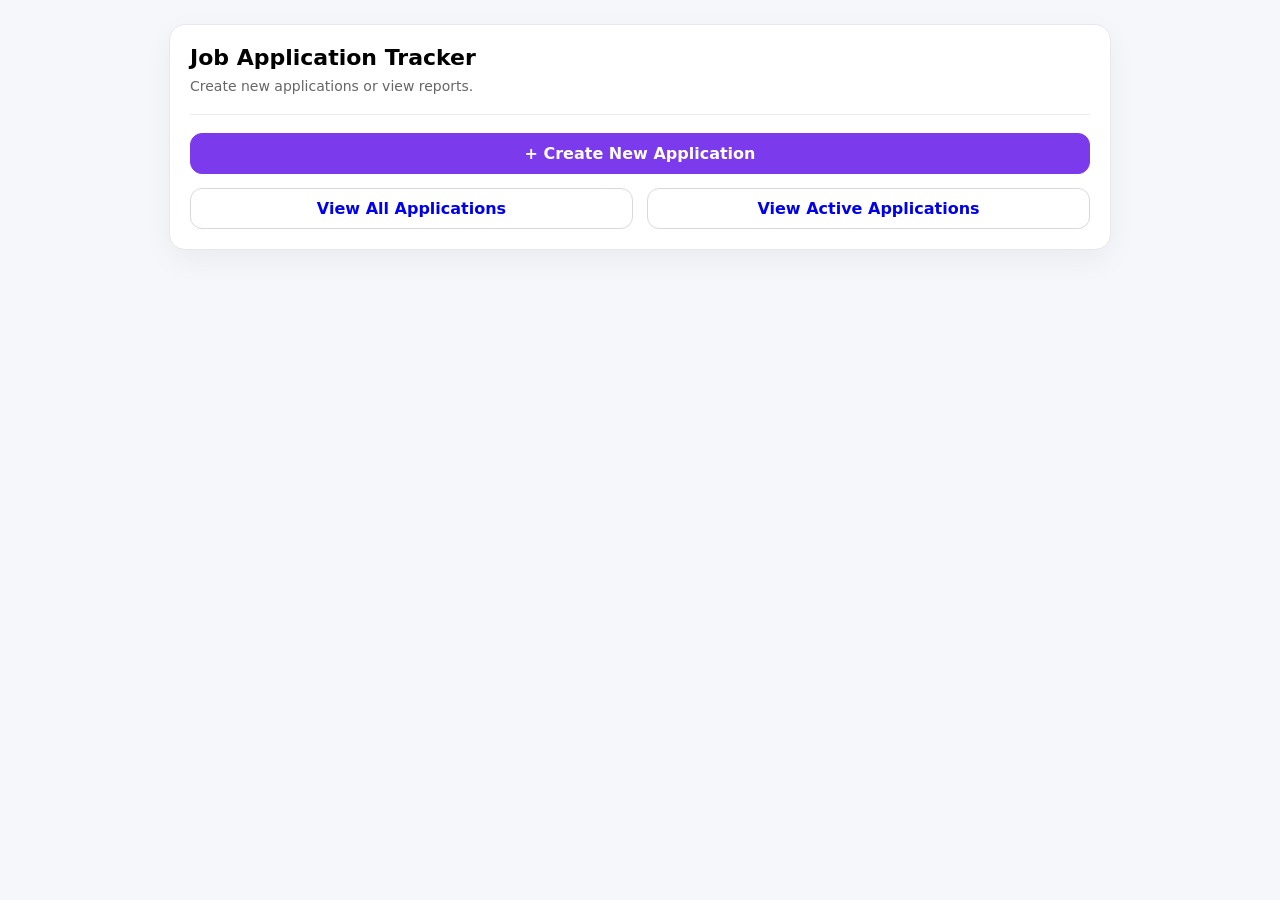
==== index.html @ 79c78cec "Updates to address small improvements and to correct Submitted versus Unsubmitted issue. Corrected i" ====
<html xmlns="http://www.w3.org/1999/xhtml" lang="en" xml:lang="en">
    <head>
        <meta charset="UTF-8"/>
        <meta name="viewport" content="width=device-width, initial-scale=1.0"/>
        <title>Job Application Tracker</title>
        <link rel="stylesheet" type="text/css" href="./resources/css/styles.css"/>
    </head>
    <body>

        <div class="container">
            <h1>Job Application Tracker</h1>
            <p class="sub">Create new applications or view reports.</p>

            <hr/>

            <div class="grid">
                <!-- Create New -->
                <div class="field full">
                    <a href="./update.html" class="btn primary" style="text-decoration:none; display:block; text-align:center;">+ Create New Application</a>
                </div>
    
                <!-- View All -->
                <div class="field">
                    <a href="./resources/xql/report.xql" class="btn" style="text-decoration:none; display:block; text-align:center;">View All Applications</a>
                </div>
    
                <!-- View Active -->
                <div class="field">
                    <a href="./resources/xql/report.xql?mode=active" class="btn" style="text-decoration:none; display:block; text-align:center;">View Active Applications</a>
                </div>
            </div>
        </div>
    </body>
</html>
---- resources/css/styles.css ----
body {
  font-family: system-ui, -apple-system, Segoe UI, Roboto, Arial, sans-serif;
  background: #f6f7fb;
  margin: 0;
  padding: 24px;
}

.container {
  max-width: 900px;
  margin: 0 auto;
  background: white;
  border: 1px solid #e7e7ef;
  border-radius: 16px;
  padding: 20px;
  box-shadow: 0 10px 30px rgba(0, 0, 0, 0.05);
}

h1 {
  margin: 0 0 8px 0;
  font-size: 22px;
}

p.sub {
  margin: 0 0 20px 0;
  color: #666;
  font-size: 14px;
}

.sub-tight {
  margin: 4px 0 0 0 !important;
}

.grid {
  display: grid;
  grid-template-columns: 1fr 1fr;
  gap: 14px;
}

.field {
  display: flex;
  flex-direction: column;
  gap: 6px;
}

label {
  font-size: 13px;
  font-weight: 600;
}

.spacer-label {
  opacity: 0;
}

input,
select,
textarea {
  font: inherit;
  padding: 10px 12px;
  border-radius: 10px;
  border: 1px solid #d8d8e2;
  outline: none;
}

input:focus,
select:focus,
textarea:focus {
  border-color: #7c3aed;
  box-shadow: 0 0 0 4px rgba(124, 58, 237, 0.15);
}

textarea {
  min-height: 90px;
  resize: vertical;
}

.full {
  grid-column: 1 / -1;
}

.error {
  color: #b91c1c;
  font-size: 13px;
  margin-top: 2px;
}

hr {
  border: none;
  border-top: 1px solid #ececf3;
  margin: 18px 0;
}

.notes-header {
  display: flex;
  justify-content: space-between;
  align-items: center;
  gap: 12px;
}

.notes-header h2 {
  font-size: 16px;
  margin: 0;
}

.btn {
  border: 1px solid #d8d8e2;
  background: #fff;
  padding: 10px 12px;
  border-radius: 12px;
  cursor: pointer;
  font-weight: 600;
}

.btn.primary {
  background: #7c3aed;
  border-color: #7c3aed;
  color: white;
}

.btn.danger {
  background: #fff;
  border-color: #f2c3c3;
  color: #b91c1c;
}

.btn:disabled {
  opacity: 0.5;
  cursor: not-allowed;
}

.note-card {
  border: 1px solid #ececf3;
  border-radius: 14px;
  padding: 14px;
  background: #fff;
  margin-top: 12px;
}

.note-card.empty {
  background: #f9fafc;
  color: #666;
  font-size: 14px;
}

.note-grid {
  display: grid;
  grid-template-columns: 220px 1fr;
  gap: 14px;
}

.note-grid.three-col {
  grid-template-columns: 160px 160px 1fr; /* Nice breakdown for Date, Dropdown, and flexible Textarea */
  gap: 14px;
}

@media (max-width: 720px) {
  .note-grid.three-col {
    grid-template-columns: 1fr; /* Stack vertically on mobile devices */
  }
}

.note-actions {
  display: flex;
  justify-content: flex-end;
  margin-top: 10px;
}

.footer {
  display: flex;
  justify-content: flex-end;
  gap: 10px;
  margin-top: 18px;
}

.output {
  margin-top: 18px;
  background: #0b1020;
  color: #d7e3ff;
  padding: 14px;
  border-radius: 12px;
  overflow: auto;
  font-size: 12px;
}

@media (max-width: 720px) {
  .grid {
    grid-template-columns: 1fr;
  }

  .note-grid {
    grid-template-columns: 1fr;
  }
}

/* ---------- Report Table ---------- */

.table-wrapper {
  margin-top: 18px;
  overflow-x: auto;
}

.report-table {
  width: 100%;
  border-collapse: collapse;
  font-size: 14px;
}

.report-table th,
.report-table td {
  padding: 10px 12px;
  border-bottom: 1px solid #ececf3;
  text-align: left;
}

.report-table th {
  font-size: 13px;
  text-transform: uppercase;
  letter-spacing: 0.5px;
  color: #666;
}

.report-table tr:hover {
  background: #f9fafc;
}

.job-link {
  font-weight: 600;
  color: #7c3aed;
  text-decoration: none;
}

.job-link:hover {
  text-decoration: underline;
}

.external-link {
  color: #0a58ca;
  text-decoration: none;
}

.external-link:hover {
  text-decoration: underline;
}

/* Filter styles */

.filter-bar {
  display: flex;
  gap: 20px;
  flex-wrap: wrap;
  margin-top: 15px;
}

.filter-group {
  display: flex;
  flex-direction: column;
  gap: 6px;
}

.status.Rejected {
  color: #b91c1c;
  font-weight: 600;
}

.status.Interview {
  color: #0a7a0a;
  font-weight: 600;
}

.status.Submitted {
  color: #555;
  font-weight: 600;
}

.back-link {
    margin-bottom: 20px;
}

.back-link a {
    text-decoration: none;
    color: #007bff;
    font-weight: bold;
}

.back-link a:hover {
    text-decoration: underline;
}

/* ---------- Summary Grid ---------- */

.summary-grid {
  display: grid;
  grid-template-columns: repeat(auto-fit, minmax(160px, 1fr)); /* Automatically squeezes or wraps 5 cards */
  gap: 16px;
  margin: 20px 0 10px 0;
}

.summary-card {
  background: #ffffff;
  border: 1px solid #e7e7ef;
  border-radius: 16px;
  padding: 18px 16px;
  text-align: center;
  box-shadow: 0 6px 18px rgba(0, 0, 0, 0.04);
  transition: transform 0.15s ease, box-shadow 0.15s ease;
}

.summary-card:hover {
  transform: translateY(-3px);
  box-shadow: 0 10px 24px rgba(0, 0, 0, 0.08);
}

.summary-number {
  font-size: 28px;
  font-weight: 700;
  color: #7c3aed;
  line-height: 1.2;
}

.summary-label {
  font-size: 12px;
  text-transform: uppercase;
  letter-spacing: 0.6px;
  color: #666;
  margin-top: 6px;
}

.report-table td:nth-child(4) {
  text-align: center; /* Days Open */
}

.report-table td:nth-child(3),
.report-table td:nth-child(6) {
  white-space: nowrap; /* Dates */
}

.report-table td:nth-child(6) {
  max-width: 300px;
  word-wrap: break-word;
  white-space: normal; /* Permits multiline text wrapping */
  font-size: 13px;
}

.filter-bar {
  display: flex;
  gap: 20px;
  flex-wrap: wrap; /* Wraps clean on small screens! */
  margin-top: 15px;
}
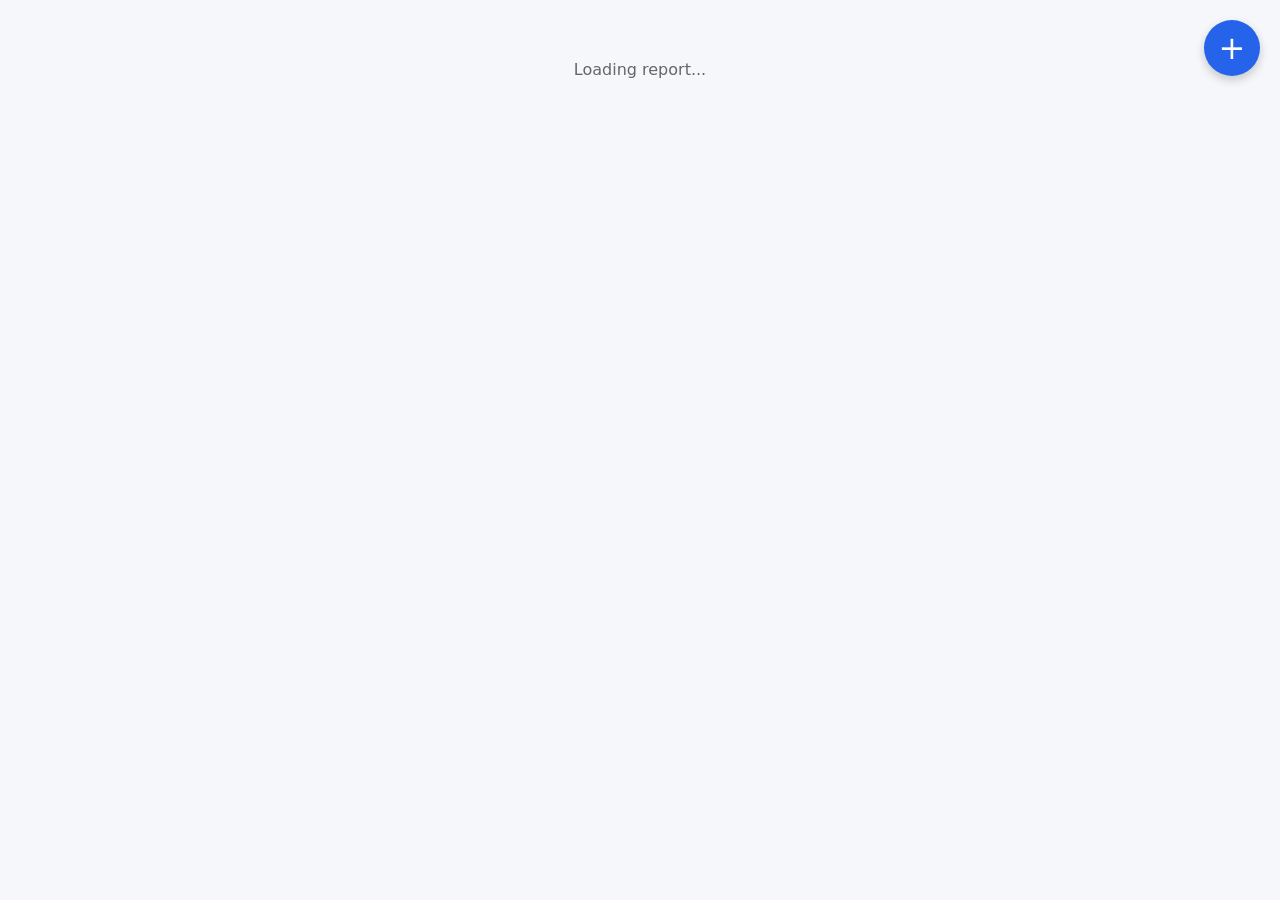
==== commit 2e90d4d9: "Merged report and landing page. Added graphic for creation of new entry." ====
--- a/index.html
+++ b/index.html
@@ -1,34 +1,22 @@
-<html xmlns="http://www.w3.org/1999/xhtml" lang="en" xml:lang="en">
+<?xml version="1.0" encoding="UTF-8"?>
+<html xmlns="http://www.w3.org/1999/xhtml" lang="en">
     <head>
         <meta charset="UTF-8"/>
+        <title>Job Application Tracker</title>
         <meta name="viewport" content="width=device-width, initial-scale=1.0"/>
-        <title>Job Application Tracker</title>
-        <link rel="stylesheet" type="text/css" href="./resources/css/styles.css"/>
+        <link rel="stylesheet" href="./resources/css/styles.css"/>
     </head>
     <body>
-
-        <div class="container">
-            <h1>Job Application Tracker</h1>
-            <p class="sub">Create new applications or view reports.</p>
-
-            <hr/>
-
-            <div class="grid">
-                <!-- Create New -->
-                <div class="field full">
-                    <a href="./update.html" class="btn primary" style="text-decoration:none; display:block; text-align:center;">+ Create New Application</a>
-                </div>
     
-                <!-- View All -->
-                <div class="field">
-                    <a href="./resources/xql/report.xql" class="btn" style="text-decoration:none; display:block; text-align:center;">View All Applications</a>
-                </div>
+        <!-- Floating Create Button -->
+        <a href="./update.html" class="fab">+</a>
     
-                <!-- View Active -->
-                <div class="field">
-                    <a href="./resources/xql/report.xql?mode=active" class="btn" style="text-decoration:none; display:block; text-align:center;">View Active Applications</a>
-                </div>
-            </div>
+        <!-- Report Container -->
+        <div id="report-container">
+            <div class="loading">Loading report...</div>
         </div>
+    
+        <script src="./resources/js/report.js"/>
+    
     </body>
 </html>
--- a/resources/css/styles.css
+++ b/resources/css/styles.css
@@ -1,348 +1,408 @@
-body {
-  font-family: system-ui, -apple-system, Segoe UI, Roboto, Arial, sans-serif;
-  background: #f6f7fb;
-  margin: 0;
-  padding: 24px;
-}
-
-.container {
-  max-width: 900px;
-  margin: 0 auto;
-  background: white;
-  border: 1px solid #e7e7ef;
-  border-radius: 16px;
-  padding: 20px;
-  box-shadow: 0 10px 30px rgba(0, 0, 0, 0.05);
-}
-
-h1 {
-  margin: 0 0 8px 0;
-  font-size: 22px;
-}
-
-p.sub {
-  margin: 0 0 20px 0;
-  color: #666;
-  font-size: 14px;
-}
-
-.sub-tight {
-  margin: 4px 0 0 0 !important;
-}
-
-.grid {
-  display: grid;
-  grid-template-columns: 1fr 1fr;
-  gap: 14px;
-}
-
-.field {
-  display: flex;
-  flex-direction: column;
-  gap: 6px;
-}
-
-label {
-  font-size: 13px;
-  font-weight: 600;
-}
-
-.spacer-label {
-  opacity: 0;
-}
-
-input,
-select,
-textarea {
-  font: inherit;
-  padding: 10px 12px;
-  border-radius: 10px;
-  border: 1px solid #d8d8e2;
-  outline: none;
-}
-
-input:focus,
-select:focus,
-textarea:focus {
-  border-color: #7c3aed;
-  box-shadow: 0 0 0 4px rgba(124, 58, 237, 0.15);
-}
-
-textarea {
-  min-height: 90px;
-  resize: vertical;
-}
-
-.full {
-  grid-column: 1 / -1;
-}
-
-.error {
-  color: #b91c1c;
-  font-size: 13px;
-  margin-top: 2px;
-}
-
-hr {
-  border: none;
-  border-top: 1px solid #ececf3;
-  margin: 18px 0;
-}
-
-.notes-header {
-  display: flex;
-  justify-content: space-between;
-  align-items: center;
-  gap: 12px;
-}
-
-.notes-header h2 {
-  font-size: 16px;
-  margin: 0;
-}
-
-.btn {
-  border: 1px solid #d8d8e2;
-  background: #fff;
-  padding: 10px 12px;
-  border-radius: 12px;
-  cursor: pointer;
-  font-weight: 600;
-}
-
-.btn.primary {
-  background: #7c3aed;
-  border-color: #7c3aed;
-  color: white;
-}
-
-.btn.danger {
-  background: #fff;
-  border-color: #f2c3c3;
-  color: #b91c1c;
-}
-
-.btn:disabled {
-  opacity: 0.5;
-  cursor: not-allowed;
-}
-
-.note-card {
-  border: 1px solid #ececf3;
-  border-radius: 14px;
-  padding: 14px;
-  background: #fff;
-  margin-top: 12px;
-}
-
-.note-card.empty {
-  background: #f9fafc;
-  color: #666;
-  font-size: 14px;
-}
-
-.note-grid {
-  display: grid;
-  grid-template-columns: 220px 1fr;
-  gap: 14px;
-}
-
-.note-grid.three-col {
-  grid-template-columns: 160px 160px 1fr; /* Nice breakdown for Date, Dropdown, and flexible Textarea */
-  gap: 14px;
-}
-
-@media (max-width: 720px) {
-  .note-grid.three-col {
-    grid-template-columns: 1fr; /* Stack vertically on mobile devices */
-  }
-}
-
-.note-actions {
-  display: flex;
-  justify-content: flex-end;
-  margin-top: 10px;
-}
-
-.footer {
-  display: flex;
-  justify-content: flex-end;
-  gap: 10px;
-  margin-top: 18px;
-}
-
-.output {
-  margin-top: 18px;
-  background: #0b1020;
-  color: #d7e3ff;
-  padding: 14px;
-  border-radius: 12px;
-  overflow: auto;
-  font-size: 12px;
-}
-
-@media (max-width: 720px) {
-  .grid {
-    grid-template-columns: 1fr;
-  }
-
-  .note-grid {
-    grid-template-columns: 1fr;
-  }
-}
-
-/* ---------- Report Table ---------- */
-
-.table-wrapper {
-  margin-top: 18px;
-  overflow-x: auto;
-}
-
-.report-table {
-  width: 100%;
-  border-collapse: collapse;
-  font-size: 14px;
-}
-
-.report-table th,
-.report-table td {
-  padding: 10px 12px;
-  border-bottom: 1px solid #ececf3;
-  text-align: left;
-}
-
-.report-table th {
-  font-size: 13px;
-  text-transform: uppercase;
-  letter-spacing: 0.5px;
-  color: #666;
-}
-
-.report-table tr:hover {
-  background: #f9fafc;
-}
-
-.job-link {
-  font-weight: 600;
-  color: #7c3aed;
-  text-decoration: none;
-}
-
-.job-link:hover {
-  text-decoration: underline;
-}
-
-.external-link {
-  color: #0a58ca;
-  text-decoration: none;
-}
-
-.external-link:hover {
-  text-decoration: underline;
-}
-
-/* Filter styles */
-
-.filter-bar {
-  display: flex;
-  gap: 20px;
-  flex-wrap: wrap;
-  margin-top: 15px;
-}
-
-.filter-group {
-  display: flex;
-  flex-direction: column;
-  gap: 6px;
-}
-
-.status.Rejected {
-  color: #b91c1c;
-  font-weight: 600;
-}
-
-.status.Interview {
-  color: #0a7a0a;
-  font-weight: 600;
-}
-
-.status.Submitted {
-  color: #555;
-  font-weight: 600;
-}
-
-.back-link {
-    margin-bottom: 20px;
-}
-
-.back-link a {
-    text-decoration: none;
-    color: #007bff;
-    font-weight: bold;
-}
-
-.back-link a:hover {
-    text-decoration: underline;
-}
-
-/* ---------- Summary Grid ---------- */
-
-.summary-grid {
-  display: grid;
-  grid-template-columns: repeat(auto-fit, minmax(160px, 1fr)); /* Automatically squeezes or wraps 5 cards */
-  gap: 16px;
-  margin: 20px 0 10px 0;
-}
-
-.summary-card {
-  background: #ffffff;
-  border: 1px solid #e7e7ef;
-  border-radius: 16px;
-  padding: 18px 16px;
-  text-align: center;
-  box-shadow: 0 6px 18px rgba(0, 0, 0, 0.04);
-  transition: transform 0.15s ease, box-shadow 0.15s ease;
-}
-
-.summary-card:hover {
-  transform: translateY(-3px);
-  box-shadow: 0 10px 24px rgba(0, 0, 0, 0.08);
-}
-
-.summary-number {
-  font-size: 28px;
-  font-weight: 700;
-  color: #7c3aed;
-  line-height: 1.2;
-}
-
-.summary-label {
-  font-size: 12px;
-  text-transform: uppercase;
-  letter-spacing: 0.6px;
-  color: #666;
-  margin-top: 6px;
-}
-
-.report-table td:nth-child(4) {
-  text-align: center; /* Days Open */
-}
-
-.report-table td:nth-child(3),
-.report-table td:nth-child(6) {
-  white-space: nowrap; /* Dates */
-}
-
-.report-table td:nth-child(6) {
-  max-width: 300px;
-  word-wrap: break-word;
-  white-space: normal; /* Permits multiline text wrapping */
-  font-size: 13px;
-}
-
-.filter-bar {
-  display: flex;
-  gap: 20px;
-  flex-wrap: wrap; /* Wraps clean on small screens! */
-  margin-top: 15px;
+body {
+  font-family: system-ui, -apple-system, Segoe UI, Roboto, Arial, sans-serif;
+  background: #f6f7fb;
+  margin: 0;
+  padding: 0; /* UPDATED: remove global padding for full-page report */
+}
+
+/* Main container (used by both form + report) */
+.container {
+  max-width: 900px;
+  margin: 24px auto; /* moved spacing here instead */
+  background: white;
+  border: 1px solid #e7e7ef;
+  border-radius: 16px;
+  padding: 20px;
+  box-shadow: 0 10px 30px rgba(0, 0, 0, 0.05);
+}
+
+h1 {
+  margin: 0 0 8px 0;
+  font-size: 22px;
+}
+
+p.sub {
+  margin: 0 0 20px 0;
+  color: #666;
+  font-size: 14px;
+}
+
+.sub-tight {
+  margin: 4px 0 0 0 !important;
+}
+
+/* ---------- Layout ---------- */
+
+.grid {
+  display: grid;
+  grid-template-columns: 1fr 1fr;
+  gap: 14px;
+}
+
+.field {
+  display: flex;
+  flex-direction: column;
+  gap: 6px;
+}
+
+label {
+  font-size: 13px;
+  font-weight: 600;
+}
+
+.spacer-label {
+  opacity: 0;
+}
+
+input,
+select,
+textarea {
+  font: inherit;
+  padding: 10px 12px;
+  border-radius: 10px;
+  border: 1px solid #d8d8e2;
+  outline: none;
+}
+
+input:focus,
+select:focus,
+textarea:focus {
+  border-color: #7c3aed;
+  box-shadow: 0 0 0 4px rgba(124, 58, 237, 0.15);
+}
+
+textarea {
+  min-height: 90px;
+  resize: vertical;
+}
+
+.full {
+  grid-column: 1 / -1;
+}
+
+.error {
+  color: #b91c1c;
+  font-size: 13px;
+  margin-top: 2px;
+}
+
+hr {
+  border: none;
+  border-top: 1px solid #ececf3;
+  margin: 18px 0;
+}
+
+/* ---------- Notes ---------- */
+
+.notes-header {
+  display: flex;
+  justify-content: space-between;
+  align-items: center;
+  gap: 12px;
+}
+
+.notes-header h2 {
+  font-size: 16px;
+  margin: 0;
+}
+
+.note-card {
+  border: 1px solid #ececf3;
+  border-radius: 14px;
+  padding: 14px;
+  background: #fff;
+  margin-top: 12px;
+}
+
+.note-card.empty {
+  background: #f9fafc;
+  color: #666;
+  font-size: 14px;
+}
+
+.note-grid {
+  display: grid;
+  grid-template-columns: 220px 1fr;
+  gap: 14px;
+}
+
+.note-grid.three-col {
+  grid-template-columns: 160px 160px 1fr;
+  gap: 14px;
+}
+
+.note-actions {
+  display: flex;
+  justify-content: flex-end;
+  margin-top: 10px;
+}
+
+/* ---------- Buttons ---------- */
+
+.btn {
+  border: 1px solid #d8d8e2;
+  background: #fff;
+  padding: 10px 12px;
+  border-radius: 12px;
+  cursor: pointer;
+  font-weight: 600;
+}
+
+.btn.primary {
+  background: #7c3aed;
+  border-color: #7c3aed;
+  color: white;
+}
+
+.btn.danger {
+  border-color: #f2c3c3;
+  color: #b91c1c;
+}
+
+.btn:disabled {
+  opacity: 0.5;
+  cursor: not-allowed;
+}
+
+/* ---------- Footer ---------- */
+
+.footer {
+  display: flex;
+  justify-content: flex-end;
+  gap: 10px;
+  margin-top: 18px;
+}
+
+/* ---------- Output ---------- */
+
+.output {
+  margin-top: 18px;
+  background: #0b1020;
+  color: #d7e3ff;
+  padding: 14px;
+  border-radius: 12px;
+  overflow: auto;
+  font-size: 12px;
+}
+
+/* ---------- Report Container (NEW) ---------- */
+
+#report-container {
+  min-height: 200px;
+}
+
+/* Loading state */
+.loading {
+  padding: 60px 20px;
+  text-align: center;
+  font-size: 16px;
+  color: #666;
+}
+
+/* Error state */
+#report-container .error {
+  padding: 20px;
+  text-align: center;
+}
+
+/* ---------- Report Table ---------- */
+
+.table-wrapper {
+  margin-top: 18px;
+  overflow-x: auto;
+}
+
+.report-table {
+  width: 100%;
+  border-collapse: collapse;
+  font-size: 14px;
+}
+
+.report-table th,
+.report-table td {
+  padding: 10px 12px;
+  border-bottom: 1px solid #ececf3;
+  text-align: left;
+}
+
+.report-table th {
+  font-size: 13px;
+  text-transform: uppercase;
+  letter-spacing: 0.5px;
+  color: #666;
+}
+
+.report-table tr:hover {
+  background: #f9fafc;
+}
+
+.report-table td:nth-child(4) {
+  text-align: center;
+}
+
+/* ---------- Links ---------- */
+
+.job-link {
+  font-weight: 600;
+  color: #7c3aed;
+  text-decoration: none;
+}
+
+.job-link:hover {
+  text-decoration: underline;
+}
+
+.external-link {
+  color: #0a58ca;
+  text-decoration: none;
+}
+
+.external-link:hover {
+  text-decoration: underline;
+}
+
+/* ---------- Status Colors ---------- */
+
+.status.Rejected {
+  color: #b91c1c;
+  font-weight: 600;
+}
+
+.status.Interview {
+  color: #0a7a0a;
+  font-weight: 600;
+}
+
+.status.Submitted {
+  color: #555;
+  font-weight: 600;
+}
+
+/* ---------- Filters ---------- */
+
+.filter-bar {
+  display: flex;
+  gap: 20px;
+  flex-wrap: wrap;
+  margin-top: 15px;
+}
+
+.filter-group {
+  display: flex;
+  flex-direction: column;
+  gap: 6px;
+}
+
+/* ---------- Summary Grid ---------- */
+
+.summary-grid {
+  display: grid;
+  grid-template-columns: repeat(auto-fit, minmax(160px, 1fr));
+  gap: 16px;
+  margin: 20px 0 10px 0;
+}
+
+.summary-card {
+  background: #ffffff;
+  border: 1px solid #e7e7ef;
+  border-radius: 16px;
+  padding: 18px 16px;
+  text-align: center;
+  box-shadow: 0 6px 18px rgba(0, 0, 0, 0.04);
+  transition: transform 0.15s ease, box-shadow 0.15s ease;
+}
+
+.summary-card:hover {
+  transform: translateY(-3px);
+  box-shadow: 0 10px 24px rgba(0, 0, 0, 0.08);
+}
+
+.summary-number {
+  font-size: 28px;
+  font-weight: 700;
+  color: #7c3aed;
+}
+
+.summary-label {
+  font-size: 12px;
+  text-transform: uppercase;
+  letter-spacing: 0.6px;
+  color: #666;
+  margin-top: 6px;
+}
+
+/* ---------- Contacts ---------- */
+
+.contact-card {
+  display: flex;
+  flex-direction: column;
+  gap: 12px;
+}
+
+.contact-row {
+  display: flex;
+  gap: 12px;
+}
+
+.contact-row.top .name {
+  flex: 2;
+}
+
+.contact-row.top .role {
+  flex: 1;
+}
+
+.contact-row.bottom .field {
+  flex: 1;
+}
+
+/* ---------- Floating Action Button ---------- */
+
+.fab {
+  position: fixed;
+  top: 20px;
+  right: 20px;
+  width: 56px;
+  height: 56px;
+  background-color: #2563eb;
+  color: white;
+  font-size: 32px;
+  text-align: center;
+  line-height: 56px;
+  border-radius: 50%;
+  text-decoration: none;
+  box-shadow: 0 4px 10px rgba(0,0,0,0.2);
+  z-index: 9999;
+  transition: background 0.2s ease;
+}
+
+.fab:hover {
+  background-color: #1d4ed8;
+}
+
+/* ---------- Responsive ---------- */
+
+@media (max-width: 720px) {
+  .grid {
+    grid-template-columns: 1fr;
+  }
+
+  .note-grid,
+  .note-grid.three-col {
+    grid-template-columns: 1fr;
+  }
+}
+
+@media (max-width: 600px) {
+  .contact-row {
+    flex-direction: column;
+  }
+}
+
+.row-rejected td:first-child {
+  border-left: 4px solid #b91c1c;
+}
+
+.row-interview td:first-child {
+  border-left: 4px solid #16a34a;
 }
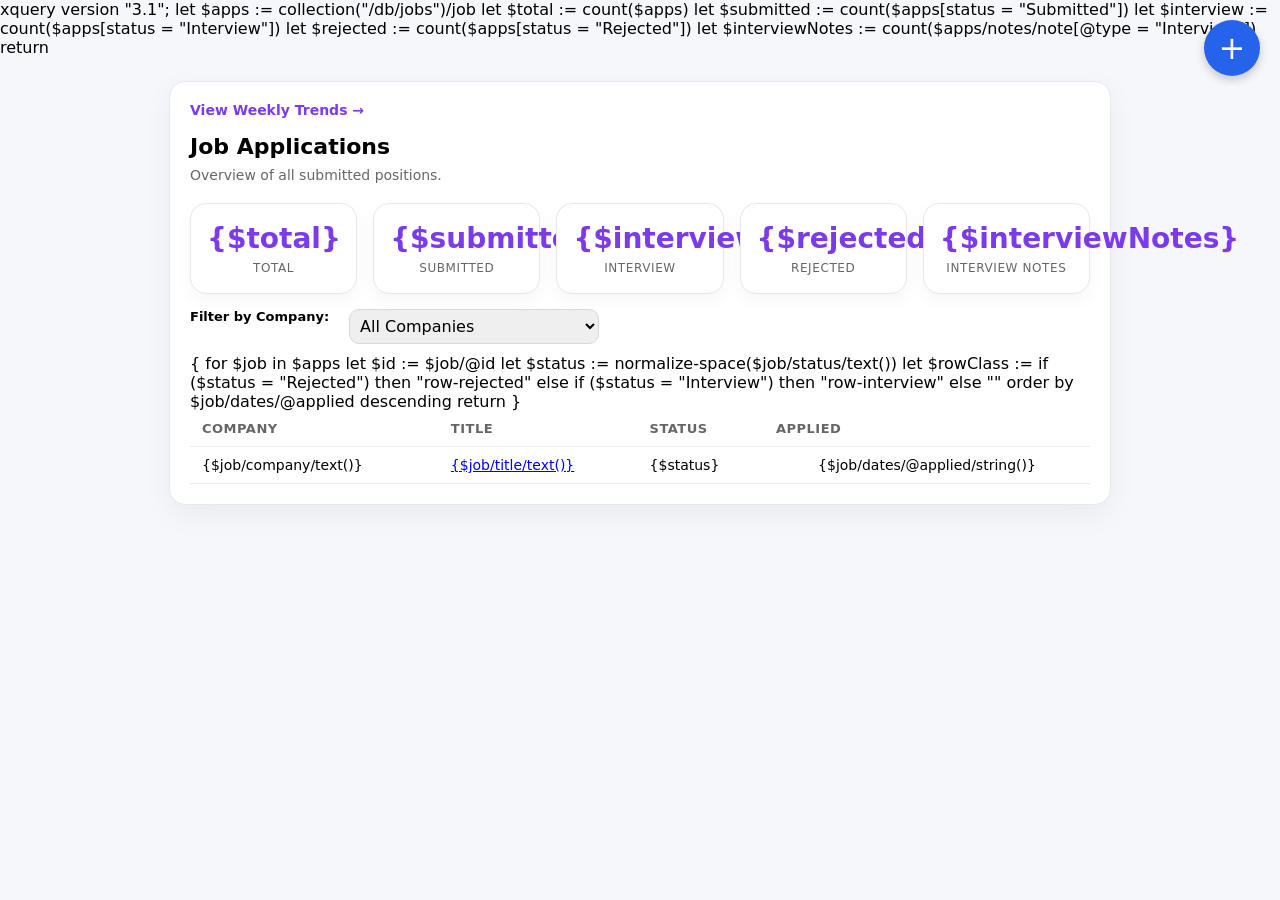
==== commit 815f3a0e: "Fix report script loading in index page" ====
--- a/index.html
+++ b/index.html
@@ -16,7 +16,7 @@
             <div class="loading">Loading report...</div>
         </div>
     
-        <script src="./resources/js/report.js"/>
+        <script src="./resources/js/report.js"></script>
     
     </body>
 </html>
--- a/resources/css/styles.css
+++ b/resources/css/styles.css
@@ -2,13 +2,12 @@
   font-family: system-ui, -apple-system, Segoe UI, Roboto, Arial, sans-serif;
   background: #f6f7fb;
   margin: 0;
-  padding: 0; /* UPDATED: remove global padding for full-page report */
+  padding: 0;
 }
 
-/* Main container (used by both form + report) */
 .container {
   max-width: 900px;
-  margin: 24px auto; /* moved spacing here instead */
+  margin: 24px auto;
   background: white;
   border: 1px solid #e7e7ef;
   border-radius: 16px;
@@ -16,393 +15,98 @@
   box-shadow: 0 10px 30px rgba(0, 0, 0, 0.05);
 }
 
-h1 {
-  margin: 0 0 8px 0;
-  font-size: 22px;
-}
+h1 { margin: 0 0 8px 0; font-size: 22px; }
+p.sub { margin: 0 0 20px 0; color: #666; font-size: 14px; }
+.sub-tight { margin: 4px 0 0 0 !important; }
 
-p.sub {
-  margin: 0 0 20px 0;
-  color: #666;
-  font-size: 14px;
-}
+.page-nav { margin-bottom: 16px; font-size: 14px; }
+.page-nav a { color: #7c3aed; text-decoration: none; font-weight: 600; }
+.page-nav a:hover { text-decoration: underline; }
 
-.sub-tight {
-  margin: 4px 0 0 0 !important;
-}
+.grid { display: grid; grid-template-columns: 1fr 1fr; gap: 14px; }
+.field { display: flex; flex-direction: column; gap: 6px; }
+label { font-size: 13px; font-weight: 600; }
+.spacer-label { opacity: 0; }
+input, select, textarea { font: inherit; padding: 10px 12px; border-radius: 10px; border: 1px solid #d8d8e2; outline: none; }
+input:focus, select:focus, textarea:focus { border-color: #7c3aed; box-shadow: 0 0 0 4px rgba(124, 58, 237, 0.15); }
+textarea { min-height: 90px; resize: vertical; }
+.full { grid-column: 1 / -1; }
+.error { color: #b91c1c; font-size: 13px; margin-top: 2px; }
+hr { border: none; border-top: 1px solid #ececf3; margin: 18px 0; }
 
-/* ---------- Layout ---------- */
+.notes-header { display: flex; justify-content: space-between; align-items: center; gap: 12px; }
+.notes-header h2 { font-size: 16px; margin: 0; }
 
-.grid {
-  display: grid;
-  grid-template-columns: 1fr 1fr;
-  gap: 14px;
-}
+.card { border: 1px solid #e5e5ed; border-radius: 14px; background: #ffffff; margin-top: 10px; box-shadow: 0 2px 8px rgba(0, 0, 0, 0.025); }
+.card.empty { color: #666; font-size: 14px; text-align: center; padding: 18px; border-style: dashed; background: #f9fafc; }
 
-.field {
-  display: flex;
-  flex-direction: column;
-  gap: 6px;
-}
+/* Collapsible Contacts / Notes cards */
+.collapsible-card { overflow: hidden; transition: border-color 0.15s ease, box-shadow 0.15s ease; }
+.collapsible-card:hover { border-color: #d8d8e5; }
+.collapsible-card.expanded { border-color: #d8d1ee; box-shadow: 0 4px 14px rgba(0, 0, 0, 0.045); }
+.card-summary { display: flex; align-items: center; gap: 12px; min-height: 58px; padding: 11px 14px; cursor: pointer; user-select: none; }
+.card-summary:hover { background: #faf9fd; }
+.card-summary-main { flex: 1; min-width: 0; }
+.card-summary-title { font-size: 14px; font-weight: 650; color: #202124; white-space: nowrap; overflow: hidden; text-overflow: ellipsis; }
+.card-summary-detail { display: flex; align-items: center; gap: 8px; margin-top: 3px; color: #71717a; font-size: 12px; white-space: nowrap; overflow: hidden; text-overflow: ellipsis; }
+.card-summary-detail .separator { color: #c4c4cc; }
+.card-summary-arrow { flex: 0 0 auto; width: 28px; height: 28px; border-radius: 50%; display: flex; align-items: center; justify-content: center; color: #666; font-size: 15px; transition: transform 0.15s ease, background-color 0.15s ease; }
+.card-summary:hover .card-summary-arrow { background: #f0eef7; }
+.collapsible-card.expanded .card-summary-arrow { transform: rotate(180deg); }
+.card-body { display: none; padding: 0 16px 16px 16px; border-top: 1px solid #f0eff4; }
+.collapsible-card.expanded .card-body { display: block; }
+.card-body-inner { padding-top: 15px; }
 
-label {
-  font-size: 13px;
-  font-weight: 600;
-}
+.contact-card, .note-card { display: block; }
+.contact-row, .note-row { display: flex; gap: 14px; }
+.contact-row.top .name { flex: 2; }
+.contact-row.top .role { flex: 1; min-width: 180px; }
+.contact-row.bottom .field { flex: 1; }
+.contact-card input, .contact-card select { min-height: 42px; }
+.note-row.top > .field:first-child { flex: 0 0 180px; }
+.note-row.top > .field:last-child { flex: 0 0 220px; }
+.note-row.bottom { display: block; margin-top: 14px; }
+.note-row.bottom .field { width: 100%; }
+.note-card textarea { min-height: 110px; }
+.card-actions { display: flex; justify-content: flex-end; align-items: center; margin-top: 14px; }
 
-.spacer-label {
-  opacity: 0;
-}
+.btn { border: 1px solid #d8d8e2; background: #fff; padding: 10px 12px; border-radius: 12px; cursor: pointer; font-weight: 600; }
+.btn.primary { background: #7c3aed; border-color: #7c3aed; color: white; }
+.btn.danger { border-color: #f2c3c3; color: #b91c1c; }
+.btn:disabled { opacity: 0.5; cursor: not-allowed; }
+.footer { display: flex; justify-content: flex-end; gap: 10px; margin-top: 18px; }
+.output { margin-top: 18px; background: #0b1020; color: #d7e3ff; padding: 14px; border-radius: 12px; overflow: auto; font-size: 12px; }
 
-input,
-select,
-textarea {
-  font: inherit;
-  padding: 10px 12px;
-  border-radius: 10px;
-  border: 1px solid #d8d8e2;
-  outline: none;
-}
-
-input:focus,
-select:focus,
-textarea:focus {
-  border-color: #7c3aed;
-  box-shadow: 0 0 0 4px rgba(124, 58, 237, 0.15);
-}
-
-textarea {
-  min-height: 90px;
-  resize: vertical;
-}
-
-.full {
-  grid-column: 1 / -1;
-}
-
-.error {
-  color: #b91c1c;
-  font-size: 13px;
-  margin-top: 2px;
-}
-
-hr {
-  border: none;
-  border-top: 1px solid #ececf3;
-  margin: 18px 0;
-}
-
-/* ---------- Notes ---------- */
-
-.notes-header {
-  display: flex;
-  justify-content: space-between;
-  align-items: center;
-  gap: 12px;
-}
-
-.notes-header h2 {
-  font-size: 16px;
-  margin: 0;
-}
-
-.note-card {
-  border: 1px solid #ececf3;
-  border-radius: 14px;
-  padding: 14px;
-  background: #fff;
-  margin-top: 12px;
-}
-
-.note-card.empty {
-  background: #f9fafc;
-  color: #666;
-  font-size: 14px;
-}
-
-.note-grid {
-  display: grid;
-  grid-template-columns: 220px 1fr;
-  gap: 14px;
-}
-
-.note-grid.three-col {
-  grid-template-columns: 160px 160px 1fr;
-  gap: 14px;
-}
-
-.note-actions {
-  display: flex;
-  justify-content: flex-end;
-  margin-top: 10px;
-}
-
-/* ---------- Buttons ---------- */
-
-.btn {
-  border: 1px solid #d8d8e2;
-  background: #fff;
-  padding: 10px 12px;
-  border-radius: 12px;
-  cursor: pointer;
-  font-weight: 600;
-}
-
-.btn.primary {
-  background: #7c3aed;
-  border-color: #7c3aed;
-  color: white;
-}
-
-.btn.danger {
-  border-color: #f2c3c3;
-  color: #b91c1c;
-}
-
-.btn:disabled {
-  opacity: 0.5;
-  cursor: not-allowed;
-}
-
-/* ---------- Footer ---------- */
-
-.footer {
-  display: flex;
-  justify-content: flex-end;
-  gap: 10px;
-  margin-top: 18px;
-}
-
-/* ---------- Output ---------- */
-
-.output {
-  margin-top: 18px;
-  background: #0b1020;
-  color: #d7e3ff;
-  padding: 14px;
-  border-radius: 12px;
-  overflow: auto;
-  font-size: 12px;
-}
-
-/* ---------- Report Container (NEW) ---------- */
-
-#report-container {
-  min-height: 200px;
-}
-
-/* Loading state */
-.loading {
-  padding: 60px 20px;
-  text-align: center;
-  font-size: 16px;
-  color: #666;
-}
-
-/* Error state */
-#report-container .error {
-  padding: 20px;
-  text-align: center;
-}
-
-/* ---------- Report Table ---------- */
-
-.table-wrapper {
-  margin-top: 18px;
-  overflow-x: auto;
-}
-
-.report-table {
-  width: 100%;
-  border-collapse: collapse;
-  font-size: 14px;
-}
-
-.report-table th,
-.report-table td {
-  padding: 10px 12px;
-  border-bottom: 1px solid #ececf3;
-  text-align: left;
-}
-
-.report-table th {
-  font-size: 13px;
-  text-transform: uppercase;
-  letter-spacing: 0.5px;
-  color: #666;
-}
-
-.report-table tr:hover {
-  background: #f9fafc;
-}
-
-.report-table td:nth-child(4) {
-  text-align: center;
-}
-
-/* ---------- Links ---------- */
-
-.job-link {
-  font-weight: 600;
-  color: #7c3aed;
-  text-decoration: none;
-}
-
-.job-link:hover {
-  text-decoration: underline;
-}
-
-.external-link {
-  color: #0a58ca;
-  text-decoration: none;
-}
-
-.external-link:hover {
-  text-decoration: underline;
-}
-
-/* ---------- Status Colors ---------- */
-
-.status.Rejected {
-  color: #b91c1c;
-  font-weight: 600;
-}
-
-.status.Interview {
-  color: #0a7a0a;
-  font-weight: 600;
-}
-
-.status.Submitted {
-  color: #555;
-  font-weight: 600;
-}
-
-/* ---------- Filters ---------- */
-
-.filter-bar {
-  display: flex;
-  gap: 20px;
-  flex-wrap: wrap;
-  margin-top: 15px;
-}
-
-.filter-group {
-  display: flex;
-  flex-direction: column;
-  gap: 6px;
-}
-
-/* ---------- Summary Grid ---------- */
-
-.summary-grid {
-  display: grid;
-  grid-template-columns: repeat(auto-fit, minmax(160px, 1fr));
-  gap: 16px;
-  margin: 20px 0 10px 0;
-}
-
-.summary-card {
-  background: #ffffff;
-  border: 1px solid #e7e7ef;
-  border-radius: 16px;
-  padding: 18px 16px;
-  text-align: center;
-  box-shadow: 0 6px 18px rgba(0, 0, 0, 0.04);
-  transition: transform 0.15s ease, box-shadow 0.15s ease;
-}
-
-.summary-card:hover {
-  transform: translateY(-3px);
-  box-shadow: 0 10px 24px rgba(0, 0, 0, 0.08);
-}
-
-.summary-number {
-  font-size: 28px;
-  font-weight: 700;
-  color: #7c3aed;
-}
-
-.summary-label {
-  font-size: 12px;
-  text-transform: uppercase;
-  letter-spacing: 0.6px;
-  color: #666;
-  margin-top: 6px;
-}
-
-/* ---------- Contacts ---------- */
-
-.contact-card {
-  display: flex;
-  flex-direction: column;
-  gap: 12px;
-}
-
-.contact-row {
-  display: flex;
-  gap: 12px;
-}
-
-.contact-row.top .name {
-  flex: 2;
-}
-
-.contact-row.top .role {
-  flex: 1;
-}
-
-.contact-row.bottom .field {
-  flex: 1;
-}
-
-/* ---------- Floating Action Button ---------- */
-
-.fab {
-  position: fixed;
-  top: 20px;
-  right: 20px;
-  width: 56px;
-  height: 56px;
-  background-color: #2563eb;
-  color: white;
-  font-size: 32px;
-  text-align: center;
-  line-height: 56px;
-  border-radius: 50%;
-  text-decoration: none;
-  box-shadow: 0 4px 10px rgba(0,0,0,0.2);
-  z-index: 9999;
-  transition: background 0.2s ease;
-}
-
-.fab:hover {
-  background-color: #1d4ed8;
-}
-
-/* ---------- Responsive ---------- */
+#report-container { min-height: 200px; }
+.loading { padding: 60px 20px; text-align: center; font-size: 16px; color: #666; }
+#report-container .error { padding: 20px; text-align: center; }
+.table-wrapper { margin-top: 18px; overflow-x: auto; }
+.report-table { width: 100%; border-collapse: collapse; font-size: 14px; }
+.report-table th, .report-table td { padding: 10px 12px; border-bottom: 1px solid #ececf3; text-align: left; }
+.report-table th { font-size: 13px; text-transform: uppercase; letter-spacing: 0.5px; color: #666; }
+.report-table tr:hover { background: #f9fafc; }
+.report-table td:nth-child(4) { text-align: center; }
+.job-link { font-weight: 600; color: #7c3aed; text-decoration: none; }
+.job-link:hover { text-decoration: underline; }
+.external-link { color: #0a58ca; text-decoration: none; }
+.external-link:hover { text-decoration: underline; }
+.status.Rejected { color: #b91c1c; font-weight: 600; }
+.status.Interview { color: #0a7a0a; font-weight: 600; }
+.status.Submitted { color: #555; font-weight: 600; }
+.filter-bar { display: flex; gap: 20px; flex-wrap: wrap; margin-top: 15px; margin-bottom: 10px; }
+.filter-group { display: flex; flex-direction: column; gap: 6px; }
+#companyFilter { padding: 6px; width: 250px; }
+.summary-grid { display: grid; grid-template-columns: repeat(auto-fit, minmax(160px, 1fr)); gap: 16px; margin: 20px 0 10px 0; }
+.summary-card { background: #fff; border: 1px solid #e7e7ef; border-radius: 16px; padding: 18px 16px; text-align: center; box-shadow: 0 6px 18px rgba(0,0,0,0.04); }
+.summary-number { font-size: 28px; font-weight: 700; color: #7c3aed; }
+.summary-label { font-size: 12px; text-transform: uppercase; letter-spacing: 0.6px; color: #666; margin-top: 6px; }
+.fab { position: fixed; top: 20px; right: 20px; width: 56px; height: 56px; background-color: #2563eb; color: white; font-size: 32px; text-align: center; line-height: 56px; border-radius: 50%; text-decoration: none; box-shadow: 0 4px 10px rgba(0,0,0,0.2); z-index: 9999; }
+.row-rejected td:first-child { border-left: 4px solid #b91c1c; }
+.row-interview td:first-child { border-left: 4px solid #16a34a; }
 
 @media (max-width: 720px) {
-  .grid {
-    grid-template-columns: 1fr;
-  }
-
-  .note-grid,
-  .note-grid.three-col {
-    grid-template-columns: 1fr;
-  }
+  .grid { grid-template-columns: 1fr; }
+  .note-row { flex-direction: column; }
+  .note-row.top > .field:first-child, .note-row.top > .field:last-child { flex: 1; }
 }
-
-@media (max-width: 600px) {
-  .contact-row {
-    flex-direction: column;
-  }
-}
-
-.row-rejected td:first-child {
-  border-left: 4px solid #b91c1c;
-}
-
-.row-interview td:first-child {
-  border-left: 4px solid #16a34a;
-}+@media (max-width: 600px) { .contact-row { flex-direction: column; } }
